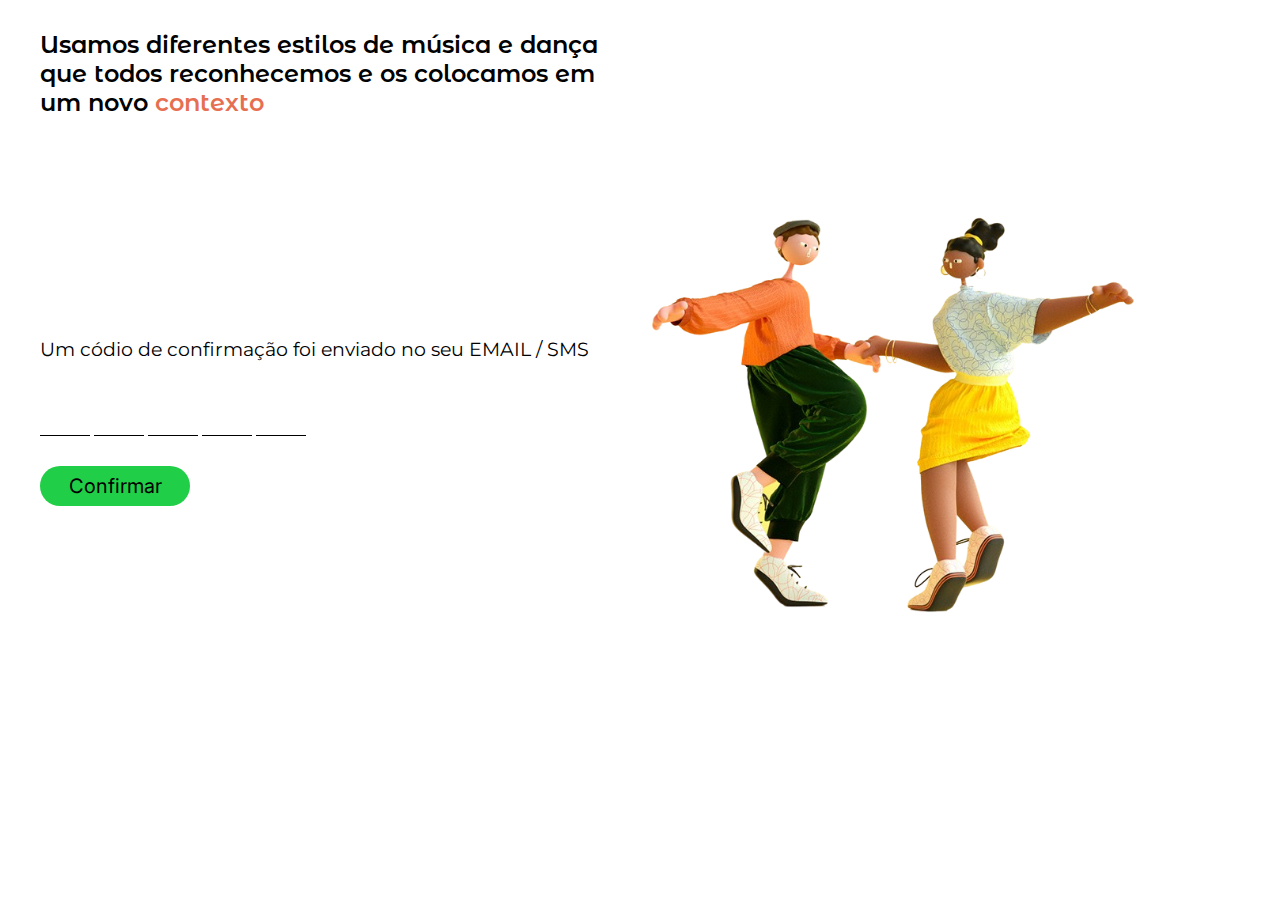
==== confirmacao.html @ d742bb57 "Add files via upload" ====
<!DOCTYPE html>
<html lang="pt-BR">

<head>
    <meta charset="UTF-8">
    <meta http-equiv="X-UA-Compatible" content="IE=edge">
    <meta name="viewport" content="width=device-width, initial-scale=1.0">
    <title>Projeto Desenvolvimento Web 2022 - Confirmação</title>
    <link rel="stylesheet" href="css/confirmacao.css">
</head>

<body>
    <div class="container">
        <div class="textoprincipal">
            <h2>Usamos diferentes estilos de música e dança que todos reconhecemos e os colocamos em um novo <span
                    class="orange">contexto</span></h2>
        </div>

        <div class="body-principal">
            <div class="login">
                <h3>Um códio de confirmação foi enviado no seu EMAIL / SMS</h3>
                <div class="input-login">
                    <input type="text" name="number1" maxlength="1">
                    <input type="text" name="number2" maxlength="1">
                    <input type="text" name="number3" maxlength="1">
                    <input type="text" name="number4" maxlength="1">
                    <input type="text" name="number5" maxlength="1">
                </div>
                <div class="input-city">
                </div>
                <div class="btn-confirm">
                    <button type="submit" id="confirm" style="cursor: pointer;">
                       <a href="home-page.html"> Confirmar</a>
                    </button>
                </div>
            </div>
            <div class="image-principal">
                <img src="assets/index-bg.png" alt="">
            </div>
        </div>
    </div>
</body>

</html>
---- css/confirmacao.css ----
@import url('https://fonts.googleapis.com/css2?family=Montserrat+Alternates:wght@200;600;800&family=Montserrat:wght@400;500;900&display=swap');
@import url('https://fonts.googleapis.com/css2?family=Inter:wght@100;400;700;900&family=Montserrat+Alternates:wght@200;600;800&display=swap');

*{
    margin: 0;
    padding: 0;
    box-sizing: border-box;
}

.container{
    width: 1200px;
    height: 920px;
    margin: 0 auto;
}

.textoprincipal{
    width: 581px;
    padding-top: 30px;
}

h2{
    font-family: "Montserrat Alternates";
    font-weight: 600;
}

.orange{
    color: #E76F51;
}

.body-principal{
    display: flex;
    flex-direction: row;
    padding-top: 30px;
}

.login{
    width: 50%;
    display: flex;
    flex-direction: column;
    align-items: flex-start;
    justify-content: center;
}

.image-principal img{
    width: 500px;
}

h3{
    font-family: "Montserrat", sans-serif;
    color: black;
    font-weight: 400;
    margin-bottom: 50px;
}


input{
   border-top: none;
   border-left: none;
   border-right: none;
   border-bottom: 1px solid black;
   margin-bottom: 30px;
   width: 50px;
   font-family: "Montserrat";
   font-size: 20px;
   text-align: center;
}

input:focus{
    box-shadow: 0 0 0 0;
    outline: 0;
}


button{
    width: 150px;
    height: 40px;
    border: none;
    background-color: #21CE47;
    border-radius: 40px;

}

a{
    text-decoration: none;
    font-size: 20px;
    font-family: 'Inter', sans-serif;
    color: black;
}

button:hover{
    background-color: #E76F51;
    color: white;
    font-weight: 700;
    transition: all 0.2s;
}

a:hover{
    background-color: #E76F51;
    color: white;
    font-weight: 700;
    transition: all 0.2s;
}
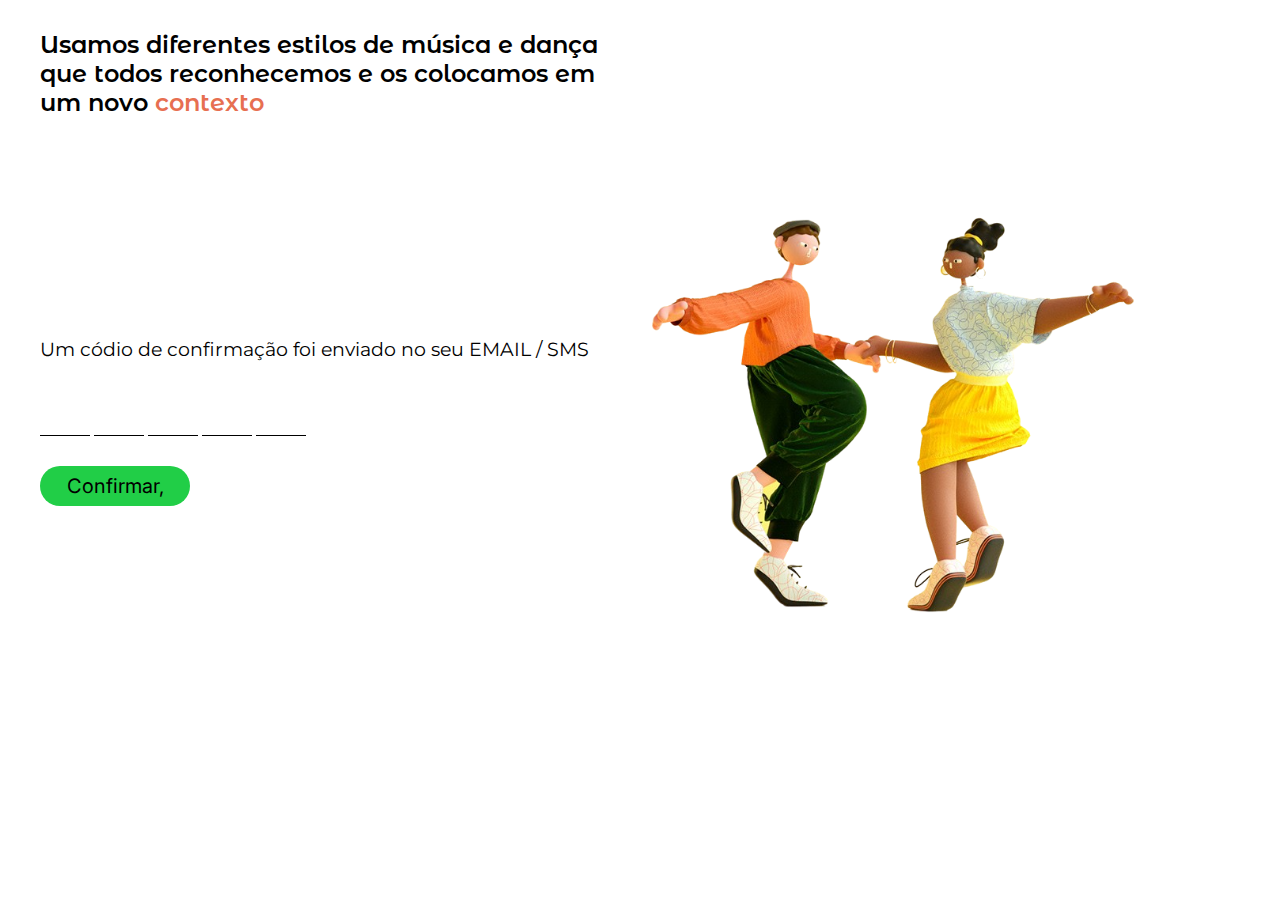
==== commit 7f66aa63: "Segunda versão" ====
--- a/confirmacao.html
+++ b/confirmacao.html
@@ -7,6 +7,7 @@
     <meta name="viewport" content="width=device-width, initial-scale=1.0">
     <title>Projeto Desenvolvimento Web 2022 - Confirmação</title>
     <link rel="stylesheet" href="css/confirmacao.css">
+    <link rel="shortcut icon" href="assets/logo/favicon-32x32.png" type="image/x-icon">
 </head>
 
 <body>
@@ -30,7 +31,7 @@
                 </div>
                 <div class="btn-confirm">
                     <button type="submit" id="confirm" style="cursor: pointer;">
-                       <a href="home-page.html"> Confirmar</a>
+                       <a href="home-page.html"> Confirmar,</a>
                     </button>
                 </div>
             </div>
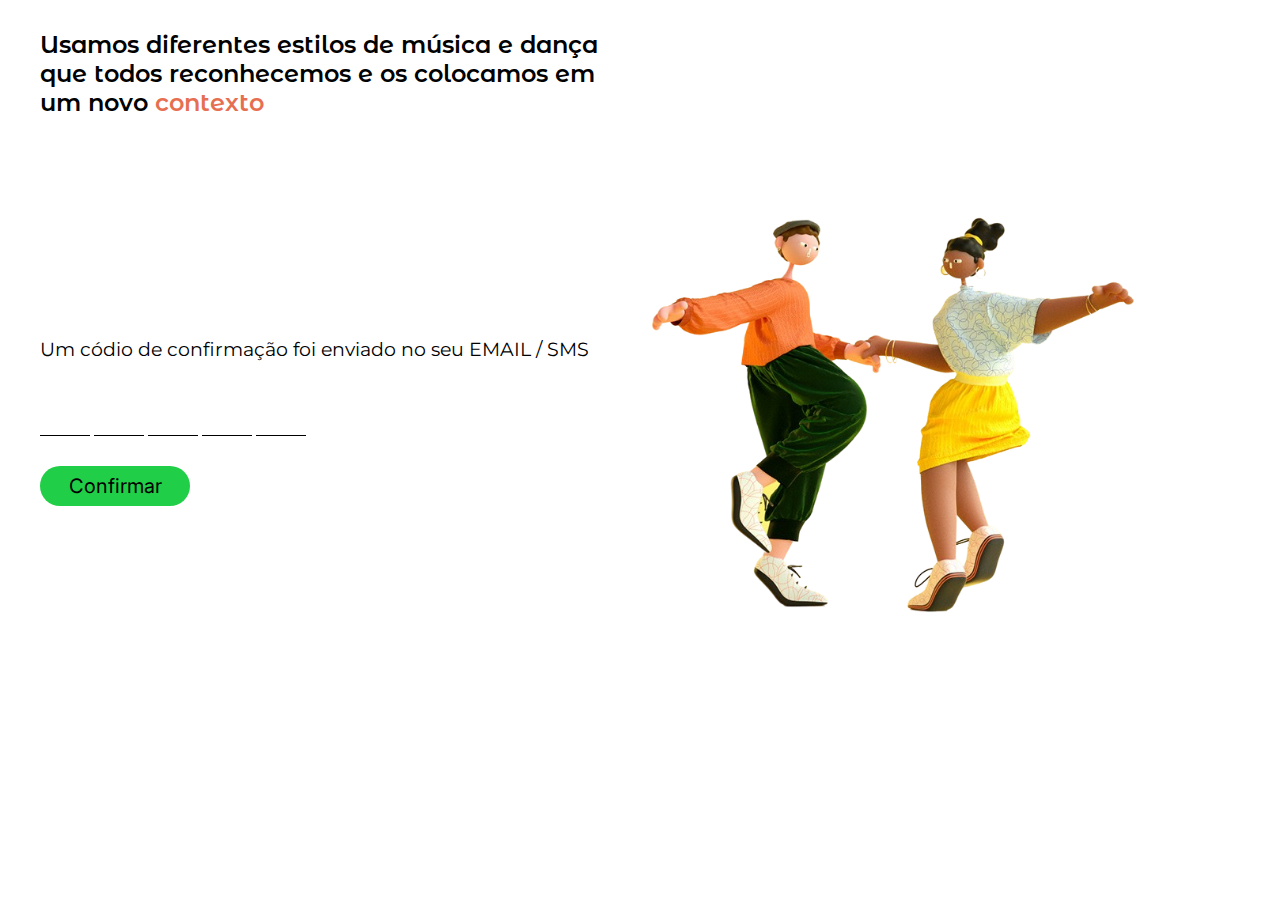
==== commit e3af58fd: "Terceira versão" ====
--- a/confirmacao.html
+++ b/confirmacao.html
@@ -31,7 +31,7 @@
                 </div>
                 <div class="btn-confirm">
                     <button type="submit" id="confirm" style="cursor: pointer;">
-                       <a href="home-page.html"> Confirmar,</a>
+                       <a href="home-page.html"> Confirmar</a>
                     </button>
                 </div>
             </div>
